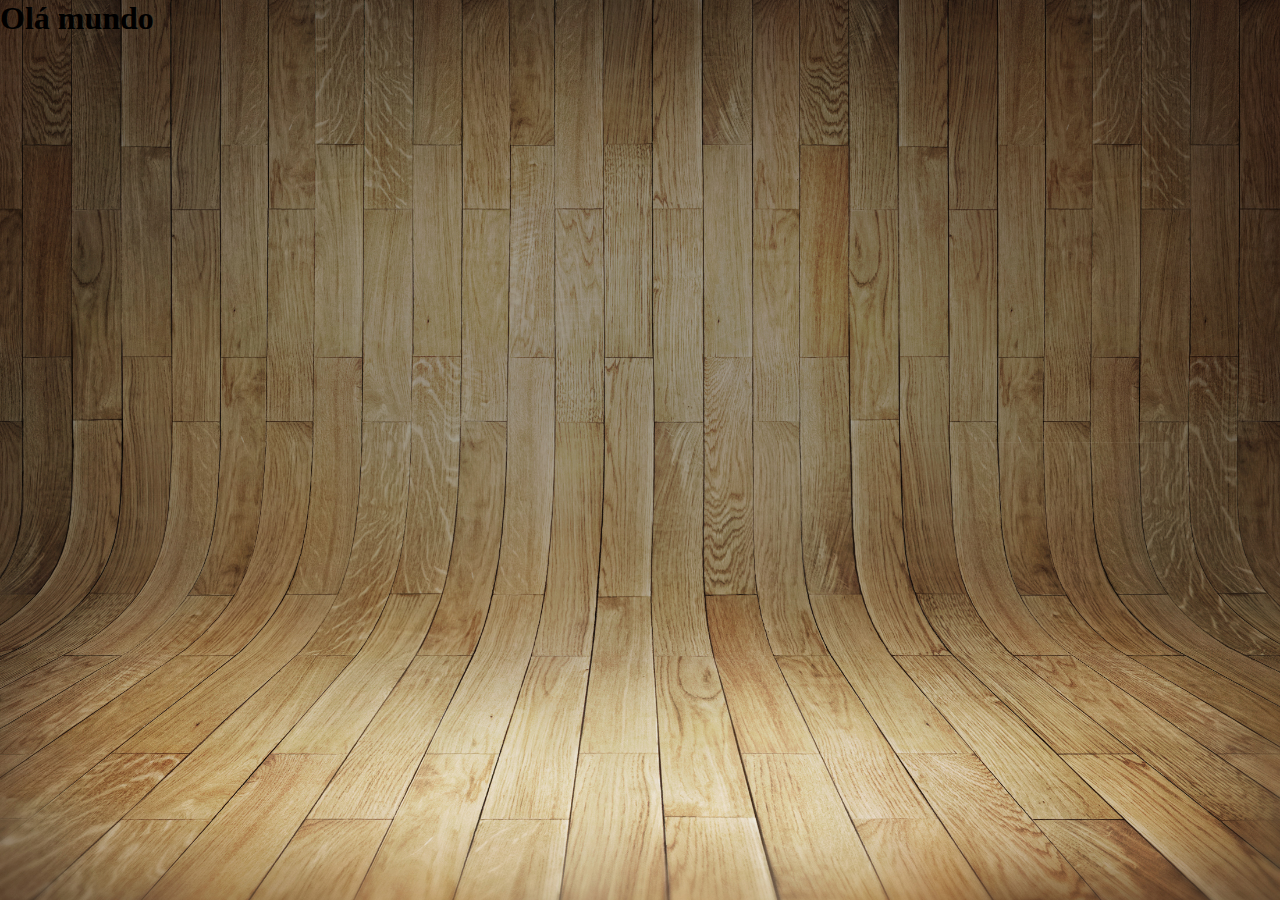
==== index.html @ e0092bdf "projeto social" ====
<!DOCTYPE html>
<html lang="pt-br">
<head>
    <meta charset="UTF-8">
    <meta name="viewport" content="width=device-width, initial-scale=1.0">
    <title>Projeto Social</title>
    <link rel="stylesheet" href="estilos/style.css">
</head>
<body>

    <h1>Olá mundo</h1>
    
</body>
</html>
---- estilos/style.css ----
@charset "UTF-8";

*{
    margin: 0px;
    padding: 0px;
}

body{
    background-image: url(../imagens/fundo-madeira.jpg);
    background-size: cover;
    background-repeat: no-repeat;
}
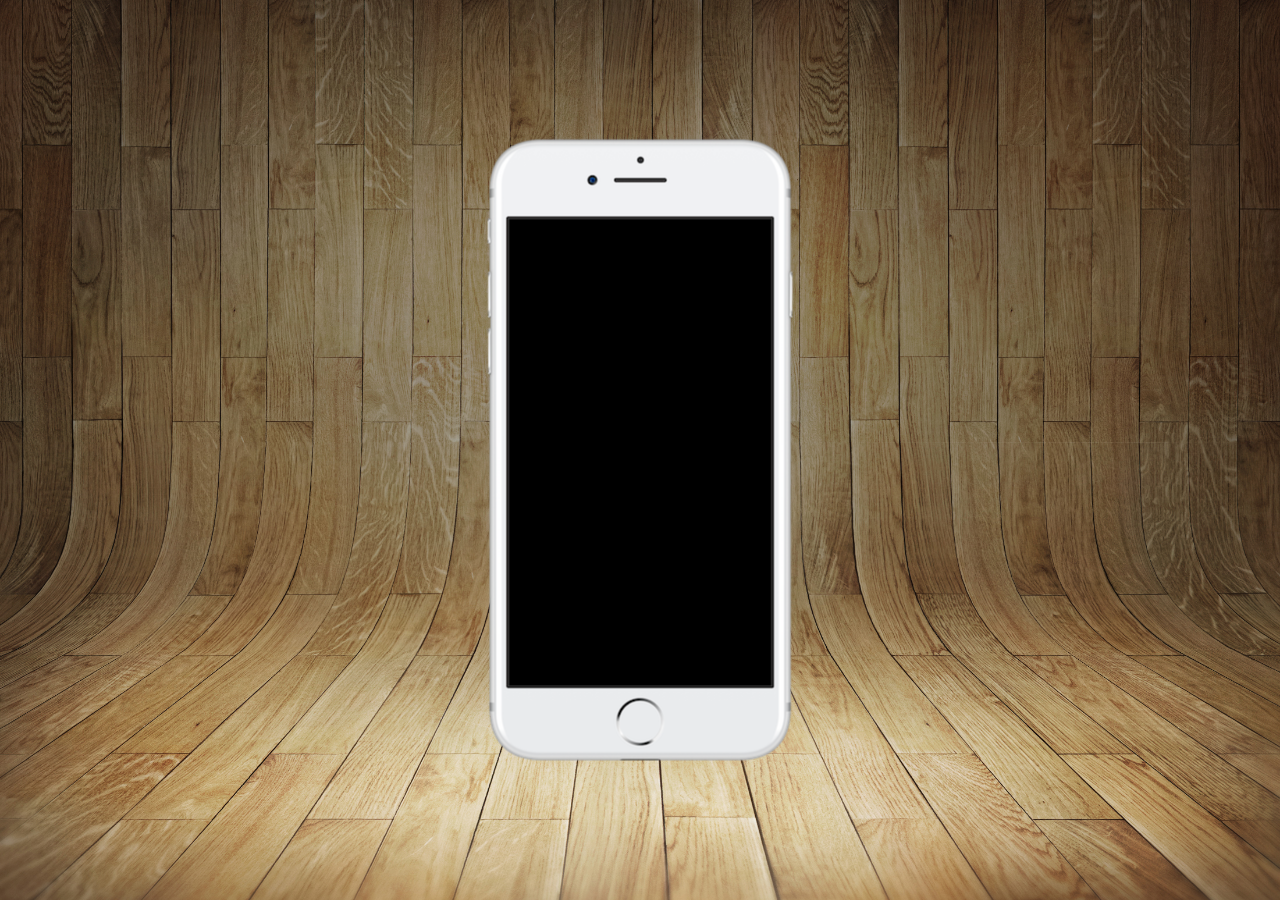
==== commit b3c9fbf2: "projeto social" ====
--- a/index.html
+++ b/index.html
@@ -3,12 +3,23 @@
 <head>
     <meta charset="UTF-8">
     <meta name="viewport" content="width=device-width, initial-scale=1.0">
-    <title>Projeto Social</title>
+    <title>Projeto Socil</title>
+    <link rel="shortcut icon" href="favicon.ico" type="image/ico">
     <link rel="stylesheet" href="estilos/style.css">
 </head>
 <body>
+    <main>
+        <section id="telefone">
 
-    <h1>Olá mundo</h1>
+
+        </section>
+        <section id="rede-social">
+
+
+        </section>
+    </main>
+
+
     
 </body>
 </html>--- a/estilos/style.css
+++ b/estilos/style.css
@@ -3,10 +3,36 @@
 *{
     margin: 0px;
     padding: 0px;
+    font-family: Arial, Helvetica, sans-serif;
+}
+
+html, body{
+    height: 100vh;
+    width: 100vw;
+    background-color: black;
 }
 
 body{
-    background-image: url(../imagens/fundo-madeira.jpg);
+    background: url('../imagens/fundo-madeira.jpg')no-repeat top center;
     background-size: cover;
-    background-repeat: no-repeat;
+    background-attachment: fixed;
+    
+}
+
+main{
+    position: relative;
+
+    height: 100vh;
+}
+
+section#telefone{
+    position: absolute;
+    top: 50%;
+    left: 50%;
+    transform: translate(-50%, -50%);
+
+
+    height: 627px;
+    width: 311px;
+    background: url(../imagens/frame-iphone.png) no-repeat;
 }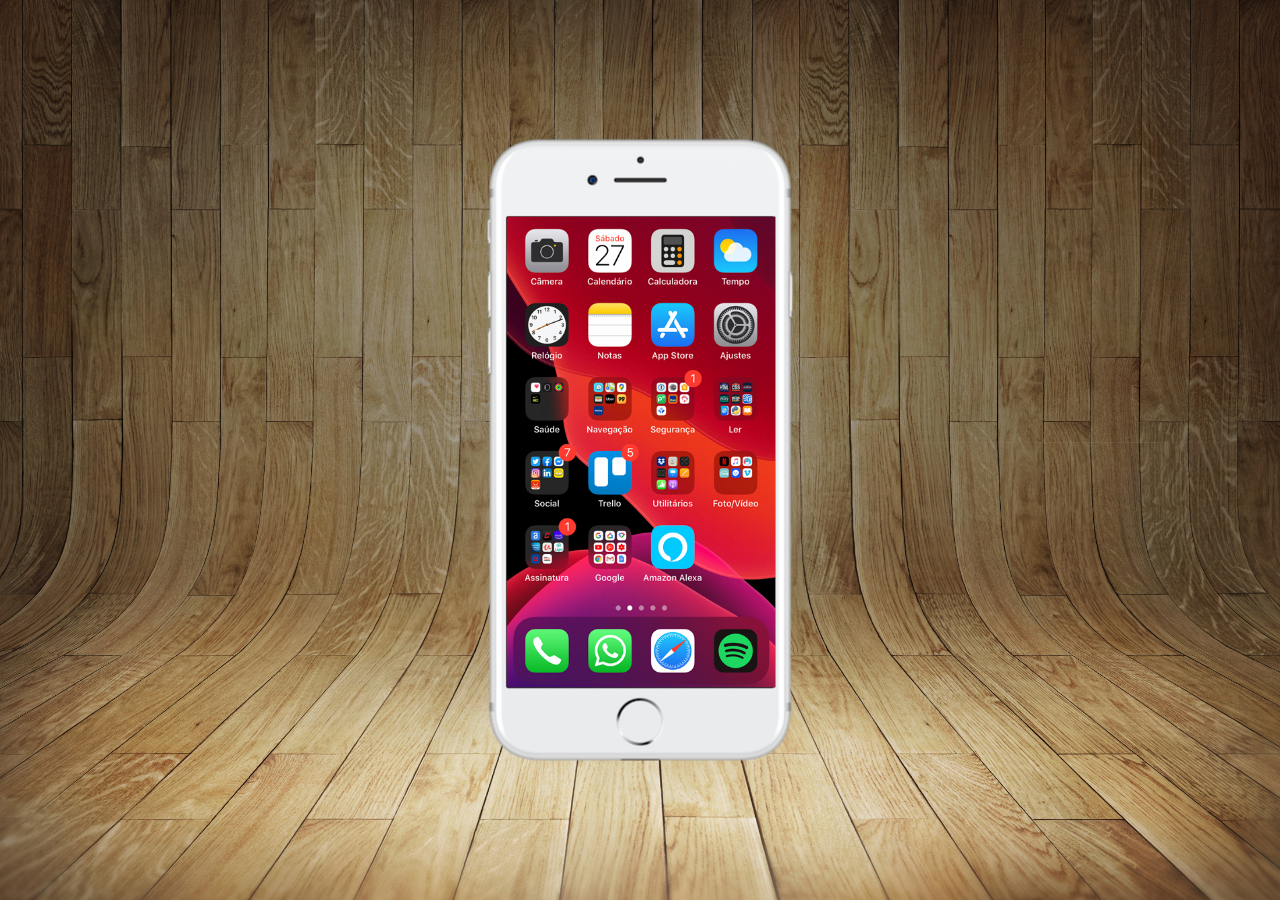
==== commit b68747e8: "tela home" ====
--- a/index.html
+++ b/index.html
@@ -10,7 +10,7 @@
 <body>
     <main>
         <section id="telefone">
-
+            <iframe src="home.html" frameborder="0" name="tela" id="tela"></iframe>
 
         </section>
         <section id="rede-social">
--- a/estilos/style.css
+++ b/estilos/style.css
@@ -35,4 +35,12 @@
     height: 627px;
     width: 311px;
     background: url(../imagens/frame-iphone.png) no-repeat;
+}
+
+iframe#tela{
+    position: relative;
+    top: 80px;
+    left: 22px;
+    width: 269px;
+    height: 471px;
 }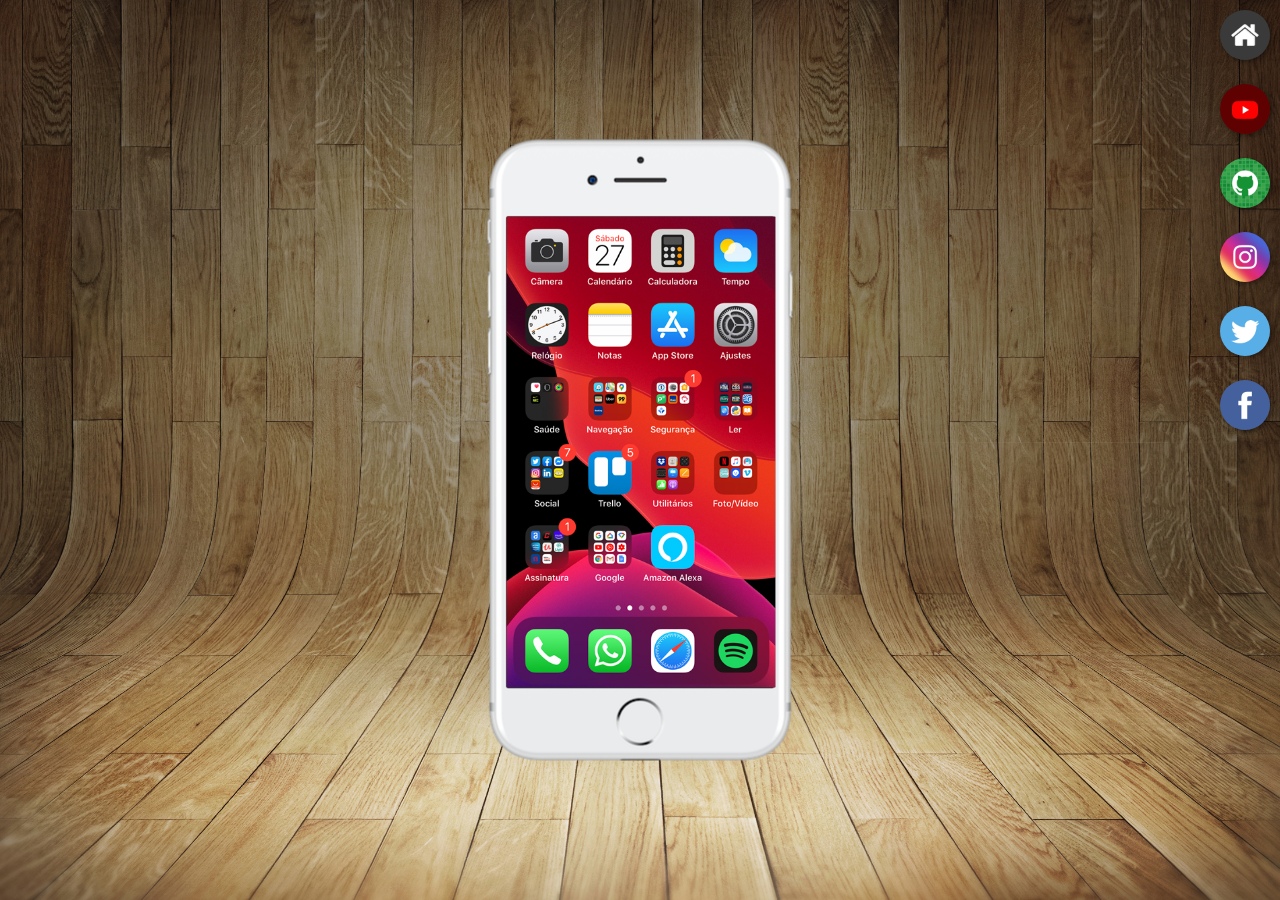
==== commit be19a188: "criei botões" ====
--- a/index.html
+++ b/index.html
@@ -10,10 +10,18 @@
 <body>
     <main>
         <section id="telefone">
-            <iframe src="home.html" frameborder="0" name="tela" id="tela"></iframe>
+            <iframe src="home.html" frameborder="0" name="tela" id="tela">
+                    Seu navegador não é compatível com isso
+            </iframe>
 
         </section>
         <section id="rede-social">
+            <a href="#" target="tela"><img src="imagens/logo-home.jpg" alt=""></a><br>
+            <a href="#" target="tela"><img src="imagens/logo-youtube.jpg" alt=""></a><br>
+            <a href="#" target="tela"><img src="imagens/logo-github.jpg" alt=""></a><br>
+            <a href="#" target="tela"><img src="imagens/logo-instagram.jpg" alt=""></a><br>
+            <a href="#" target="tela"><img src="imagens/logo-twitter.jpg" alt=""></a><br>
+            <a href="#" target="tela"><img src="imagens/logo-facebook.jpg" alt=""></a><br>
 
 
         </section>
--- a/estilos/style.css
+++ b/estilos/style.css
@@ -43,4 +43,24 @@
     left: 22px;
     width: 269px;
     height: 471px;
+}
+
+section#rede-social{
+    text-align: right;
+}
+
+section#rede-social img{
+    width: 50px;
+    margin: 10px;
+    border-radius: 50%;
+    box-shadow: 2px 2px 5px rgba(0, 0, 0, 0.404);
+    box-sizing: border-box;
+}
+
+section#rede-social img:hover{
+    border: 2px solid rgba(255, 255, 255, 0.658);
+    transform: translate(-3px, -3px);
+    box-shadow: 5px 5px 10px rgba(0, 0, 0, 0.671);
+    transition: transform .3s;
+    transition: border .6s;
 }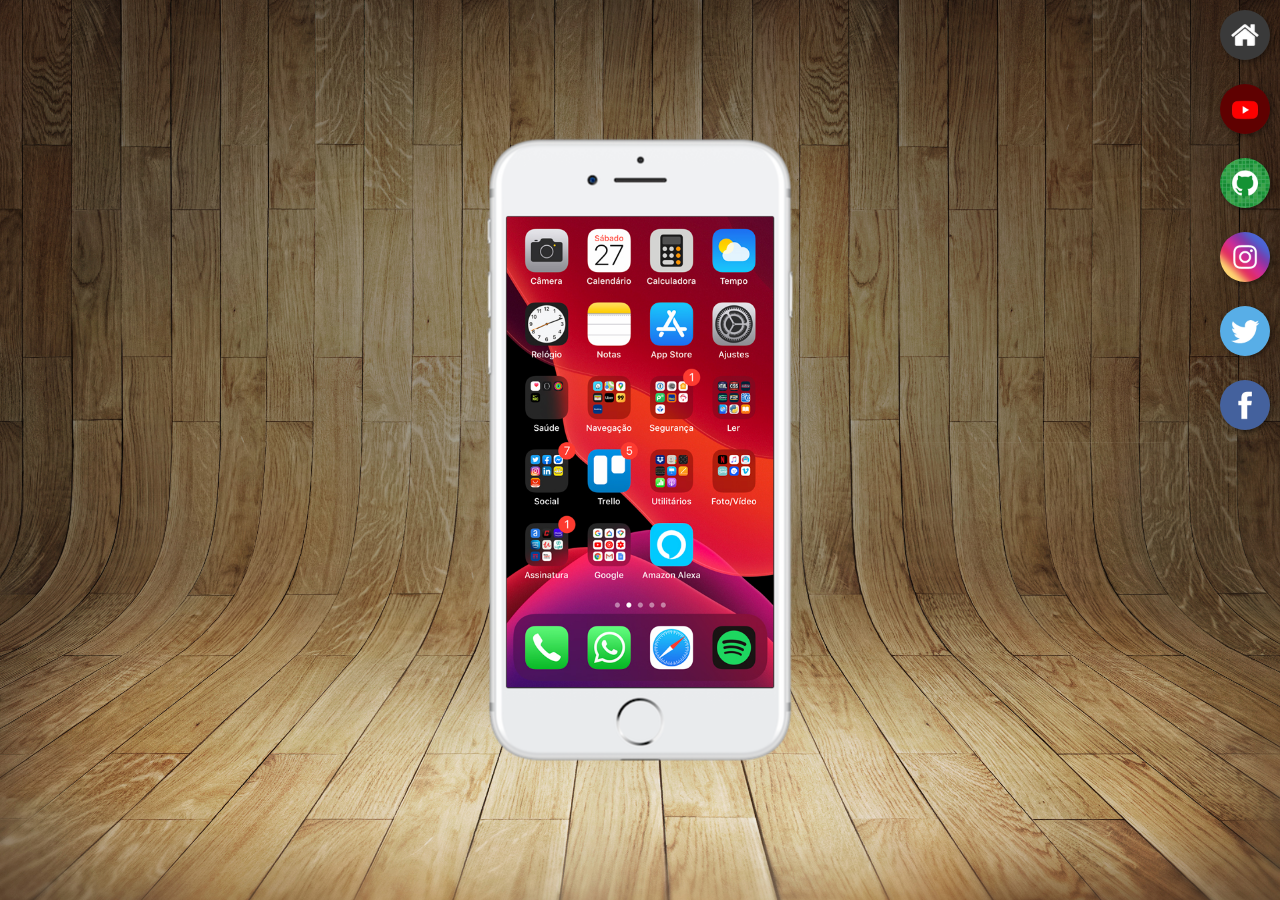
==== commit 7c3b474e: "final projeto social" ====
--- a/index.html
+++ b/index.html
@@ -3,7 +3,7 @@
 <head>
     <meta charset="UTF-8">
     <meta name="viewport" content="width=device-width, initial-scale=1.0">
-    <title>Projeto Socil</title>
+    <title>Projeto Social</title>
     <link rel="shortcut icon" href="favicon.ico" type="image/ico">
     <link rel="stylesheet" href="estilos/style.css">
 </head>
@@ -16,12 +16,12 @@
 
         </section>
         <section id="rede-social">
-            <a href="#" target="tela"><img src="imagens/logo-home.jpg" alt=""></a><br>
-            <a href="#" target="tela"><img src="imagens/logo-youtube.jpg" alt=""></a><br>
-            <a href="#" target="tela"><img src="imagens/logo-github.jpg" alt=""></a><br>
-            <a href="#" target="tela"><img src="imagens/logo-instagram.jpg" alt=""></a><br>
-            <a href="#" target="tela"><img src="imagens/logo-twitter.jpg" alt=""></a><br>
-            <a href="#" target="tela"><img src="imagens/logo-facebook.jpg" alt=""></a><br>
+            <a href="home.html" target="tela"><img src="imagens/logo-home.jpg" alt=""></a><br>
+            <a href="youtube.html" target="tela"><img src="imagens/logo-youtube.jpg" alt=""></a><br>
+            <a href="github.html" target="tela"><img src="imagens/logo-github.jpg" alt=""></a><br>
+            <a href="instagram.html" target="tela"><img src="imagens/logo-instagram.jpg" alt=""></a><br>
+            <a href="twitter.html" target="tela"><img src="imagens/logo-twitter.jpg" alt=""></a><br>
+            <a href="facebook.html" target="tela"><img src="imagens/logo-facebook.jpg" alt=""></a><br>
 
 
         </section>
--- a/estilos/style.css
+++ b/estilos/style.css
@@ -41,7 +41,7 @@
     position: relative;
     top: 80px;
     left: 22px;
-    width: 269px;
+    width: 267px;
     height: 471px;
 }
 
